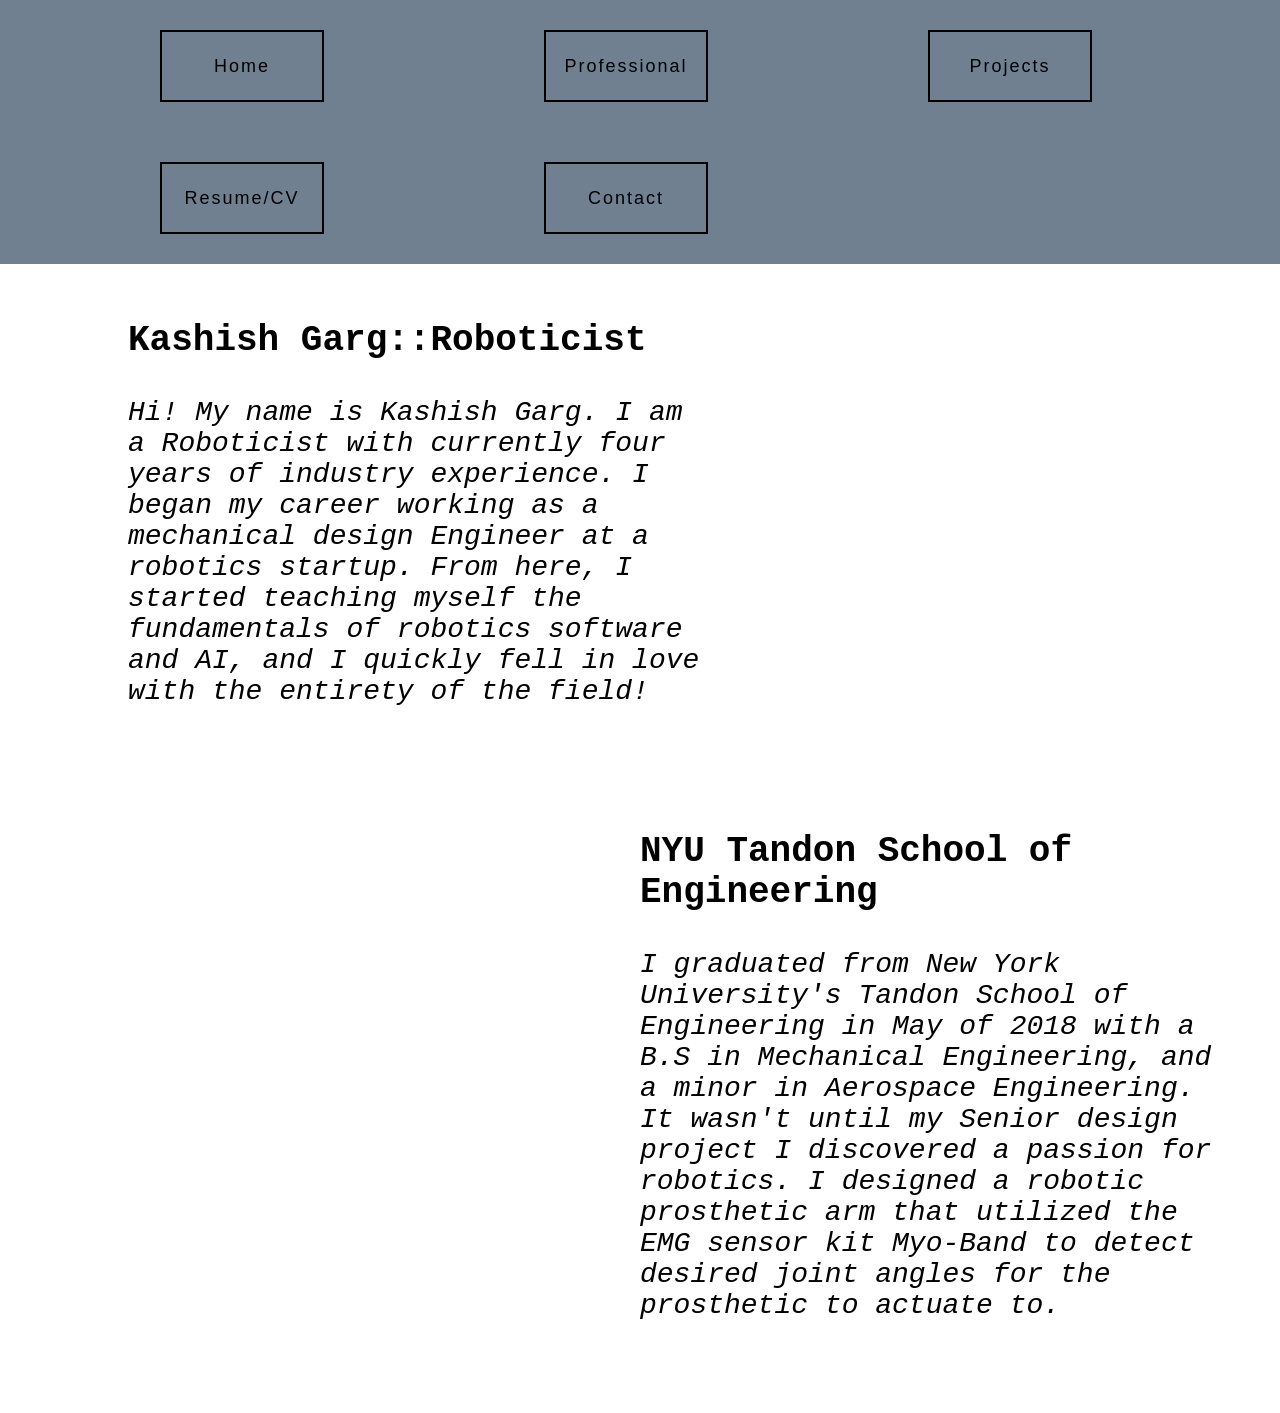
==== index.html @ d17ddd08 "made changes, too lazy to describe" ====
<!DOCTYPE html>
<html lang="en">
<head>
    <meta charset="UTF-8">
    <meta name="viewport" content="width=device-width, initial-scale=1.0">
    <title>Kashish Garg</title>
    <link rel="stylesheet" href="css/work.css">
</head>
<body>
    <div class="top">
        <header>
            <ul>
                

                    <li><a href="index.html"><span>Home</span></a></li>
                    <li><a href="work.html"><span>Professional</span></a></li>
                    <li><a href="projects.html"><span>Projects</span></a></li>
                    <li><a href="resume.html"><span>Resume/CV</span></a></li>
                    <li><a href="contact.html"><span>Contact</span></a></li>
  
  
                

                <!-- <li><a href="work.html">Work Experience</a></li> -->
                <!-- <li><a href="projects.html">Projects</a></li>
                <li><a href="resume.html">Resumé and CV</a></li>
                <li><a href="contact.html">Contact Information</a></li> -->
            </ul>
        </header>  
    </div>

    <div class="aboutme">
        <div class="aboutmedesc">
            <p class="aboutmetitle">Kashish Garg::Roboticist</p>
            <p class="aboutmeparagraph">Hi! My name is Kashish Garg. I am a Roboticist with currently four years of industry experience. I began my career working as a mechanical design Engineer at a robotics startup. From here, I started teaching myself the fundamentals of robotics software and AI, and I quickly fell in love with the entirety of the field!</p>
        </div>
        <div class="aboutmephoto">
            <img class="aboutmepicture" src="images/BackPak-construction1.jpg" alt="">
        </div>
    </div>

    <div class="aboutmenyu">
        <div class="aboutmenyuphoto">
            <img class="aboutmepicture" src="images/ip-492.jpg_output.jpg" alt="">
        </div>
        <div class="aboutmedescnyu">
            <p class="aboutmetitle">NYU Tandon School of Engineering</p>
            <p class="aboutmeparagraph">I graduated from New York University's Tandon School of Engineering in May of 2018 with a B.S in Mechanical Engineering, and a minor in Aerospace Engineering. It wasn't until my Senior design project I discovered a passion for robotics. I designed a robotic prosthetic arm that utilized the EMG sensor kit Myo-Band to detect desired joint angles for the prosthetic to actuate to. </p>
        </div>

    </div>



    

    

    
</body>
</html>
---- css/work.css ----
body {
    font-family: Hack, monospace;
    margin:0;
}

ul {
    list-style-type: none;
    margin: 0;
    padding: 0;
    overflow: hidden;
    background-color:  #708090;
    /* height: 7.5em; */
}


  
li {
    float: left;
    margin: 1.5em 3em 1.5em 10rem;
    font-size: 1.25rem;
}
  
li a {
    display: block;
    color: black;
    text-align: center;
    padding: 14px 16px;
    text-decoration: none;
}

.upenn{
    background-color:#001f5b ;
    block-size: 75em;

}
.exyn{
    background-color:#95C054 ;
    block-size: 75em;

}
.hmi{
    background-color:#E16A2B ;
    block-size: 75em;

}


.title {
    margin: 0 0 0 0em;
    font-size: 3.0rem;
    font-weight: bold;

}

.project-title {
    margin: 0 0 0 0em;
    font-size: 2.5rem;
    padding-top: 50px;
    font-weight: bold;

}

.date {
    font-size: 1.0rem;
    margin: 0px;
}

.upenntext {
    color:#ffffff;
    text-align:center;
    padding:2em;
    font-size: 1.75rem;
}
.exyntext {
    color:#4e5861;
    text-align:center;
    padding:2em;
    font-size: 1.75rem;
}
.hmitext {
    color:#E5FFF6;
    text-align:center;
    padding:2em;
    font-size: 1.75rem;
}



.grid{
    display: grid;
    /* grid-gap: ; */
    grid-auto-flow: column;
    grid-template-columns: repeat(auto-fit, minmax(180px,1fr));
    background-color: #ffffff;
    opacity: 1;
    background: radial-gradient(circle, transparent 20%, #ffffff 20%, #ffffff 80%, transparent 80%, transparent), radial-gradient(circle, transparent 20%, #ffffff 20%, #ffffff 80%, transparent 80%, transparent) 12.5px 12.5px, linear-gradient(#000000 1px, transparent 1px) 0 -0.5px, linear-gradient(90deg, #000000 1px, #ffffff 1px) -0.5px 0;
    background-size: 25px 25px, 25px 25px, 12.5px 12.5px, 12.5px 12.5px;
   

    padding-bottom: 70px;
    padding-top: 70px;
    
}

.upennpiccontainer{
    /* background-color: #000080; */
    block-size: 40em;
    position: relative;
    display: flex;
    background:
    linear-gradient(135deg, #708090 21px, #d9ecff 22px, #d9ecff 24px, transparent 24px, transparent 67px, #d9ecff 67px, #d9ecff 69px, transparent 69px),
    linear-gradient(225deg, #708090 21px, #d9ecff 22px, #d9ecff 24px, transparent 24px, transparent 67px, #d9ecff 67px, #d9ecff 69px, transparent 69px)0 64px;
    background-color:#708090;
    background-size: 64px 128px;
    /* column-count: 2; */
}
.upennmainpic{
    display:block;
    width:auto;
    max-height: 100%;
    margin-left: auto;
    margin-right: auto;
    overflow: hidden;
    padding-top: 50px;
    padding-bottom: 50px;
}



.exynmainpic{
    display:block;
    height: auto;
    width:auto;
    max-width: 500px;
    max-height: 500px;
    margin-left: auto;
    margin-right: auto;
    /* overflow: hidden; */
    border-radius: 50%;
    /* padding-bottom: 50px; */
}

.exynsecondpic{
    display:block;
    height: auto;
    width:auto;
    max-width: 500px;
    max-height: 500px;
    margin-left: auto;
    margin-right: auto;
    /* overflow: hidden; */
    /* padding-top: 70px;
    padding-bottom: 50px; */
    /* border-radius: 50%; */
}

.project-container {
    position: relative;
    display: flex;
    column-count: 3;
    
}

.hmipiccontainer{
    /* background-color: #000080; */
    block-size: 40em;
    position: relative;
    display: flex;
    /* column-count: 2; */
    background-color: #464c87;
    background-image:  repeating-linear-gradient(45deg, #000080 25%, transparent 25%, transparent 75%, #000080 75%, #000080), repeating-linear-gradient(45deg, #000080 25%, #464c87 25%, #464c87 75%, #000080 75%, #000080);
    background-position: 0 0, 10px 10px;
    background-size: 20px 20px;
}
.hmimainpic{
    display:block;
    width:auto;
    max-height: 100%;
    margin-left: auto;
    margin-right: auto;
    overflow: hidden;
    padding-top: 50px;
    padding-bottom: 50px;
}

.hmisecondpic{
    display:block;
    width:auto;
    max-height: 30%;
    margin-left: auto;
    margin-right: auto;
    overflow: hidden;
    padding-top: 70px;
    padding-bottom: 50px;
    /* border-radius: 50%; */
}
.work {
    font-size: 2.2rem;
}

.projdesc {
    font-size: 1.6rem;
    font-style: italic;
}

.upennproj {
    color:#ffffff;
    padding-top: 1em;

}
.exynproj {
    color:#4e5861;
    padding-top: 1em;

}

.hmiproj {
    color:#E5FFF6;
    padding-top: 1em;

}

.project {
    color: #F2AA4C;
}

.upenndesc text {
    color:#ffffff;
}
.exyndesc text {
    color:#4e5861;
}

.hmidesc text {
    color: #E5FFF6;
    
}

  
  a{
    display: block;
    width: 8rem;
    height: 40px;
    line-height: 40px;
    font-size: 18px;
    font-family: sans-serif;
    text-decoration: none;
    color: black;
    border: 2px solid black;
    letter-spacing: 2px;
    text-align: center;
    position: relative;
    transition: all .35s;
  }
  
  a span{
    position: relative;
    z-index: 2;
  }
  
  a:after{
    position: absolute;
    content: "";
    top: 0;
    left: 0;
    width: 0;
    height: 100%;
    background: black;
    transition: all .35s;
  }
  
  a:hover{
    color: #fff;
  }
  
  a:hover:after{
    width: 100%;
  }



.aboutme {
    float:left;
    padding-top: 20px;
    padding-bottom: 20px;
    /* background-color: yellow; */
    background-image:url(../images/magicpattern-svg-chart-1659930032315.svg);
}

.aboutmedesc {
    float:left;
    width:45%;
    margin-left: 10%;
}
.aboutmephoto {
    float:left;
    width: 35%;
    margin-left:10%;
}
.aboutmepicture{
    border-radius: 50%;
    max-width: 500px;
}

.aboutmeparagraph{
    font-size: 1.75rem;
    font-style: italic;
}

.aboutmetitle{
    font-size:2.25rem;
    font-weight: bolder;
    

}


.aboutmenyu {
    float:left;
    padding-top:40px;
    padding-bottom:20px;
    background-image: url(../images/magicpattern-svg-chart-1659930306692.svg);
}
.aboutmedescnyu {
    float:left;
    width: 45%;
}
.aboutmenyuphoto {
    float:left;
    width: 35%;
    margin-left:15%;
}
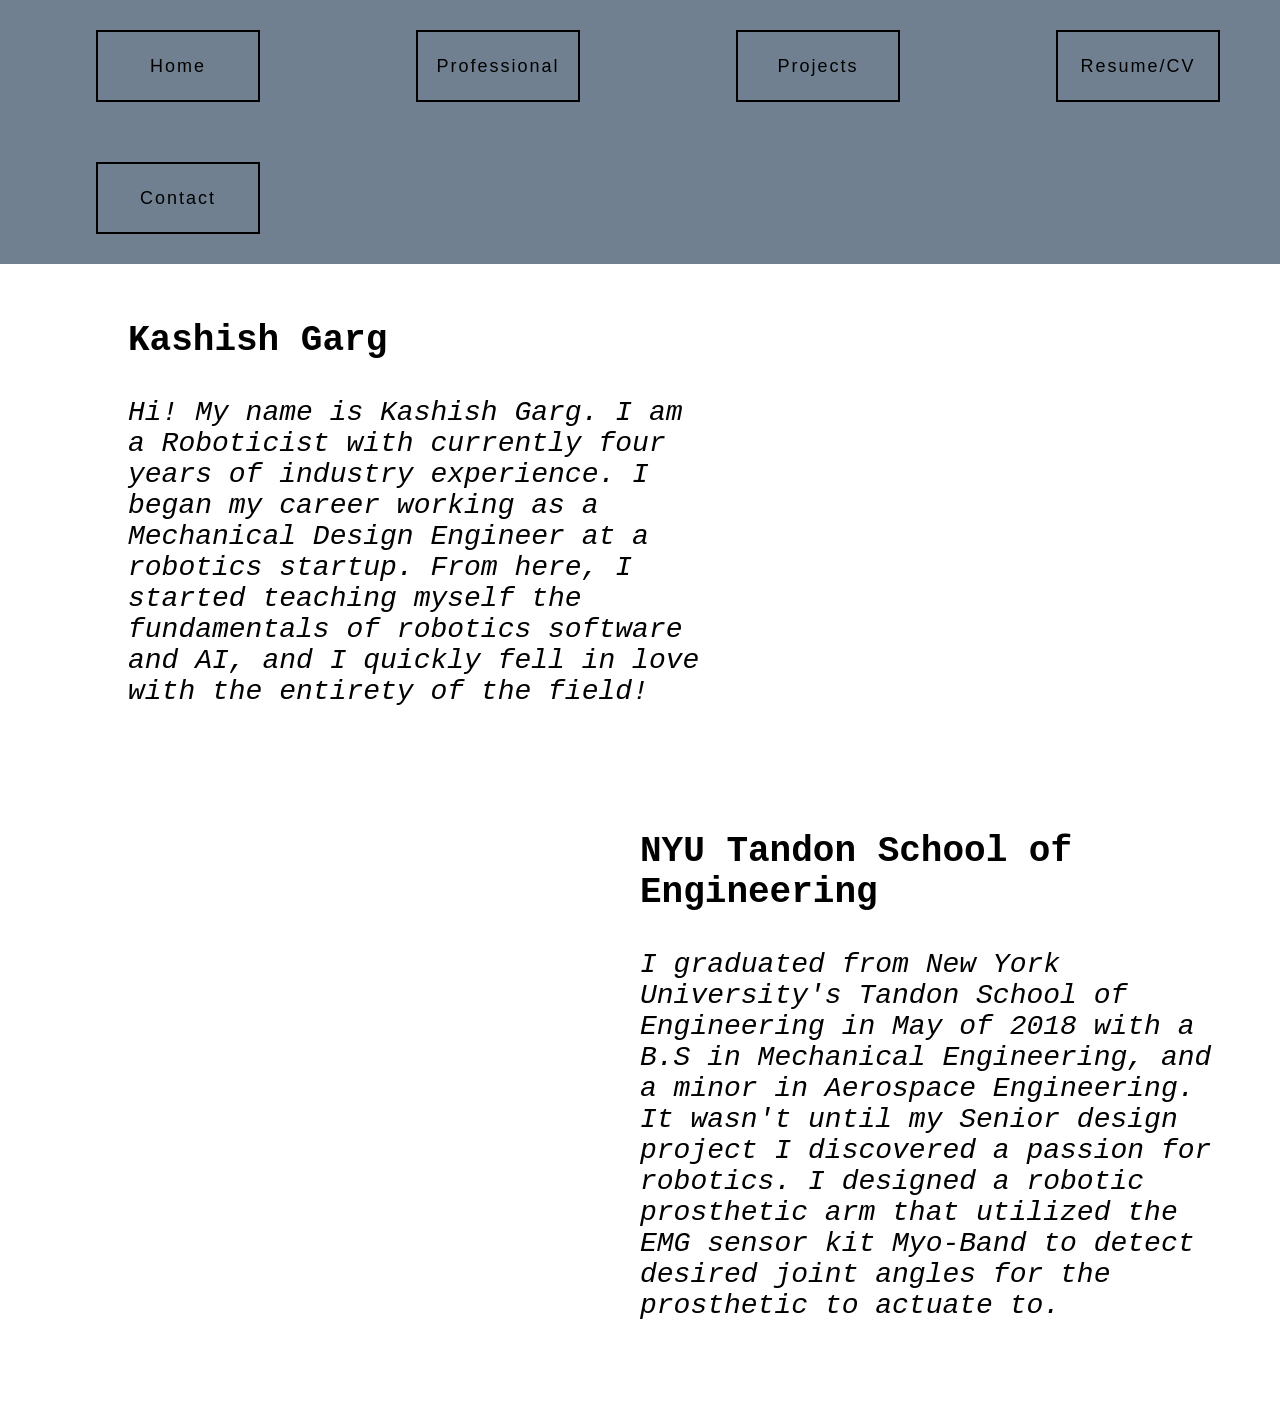
==== commit 1a2a0b7e: "back on it" ====
--- a/index.html
+++ b/index.html
@@ -1,61 +1,52 @@
 <!DOCTYPE html>
 <html lang="en">
-<head>
+  <head>
     <meta charset="UTF-8">
     <meta name="viewport" content="width=device-width, initial-scale=1.0">
     <title>Kashish Garg</title>
-    <link rel="stylesheet" href="css/work.css">
-</head>
-<body>
+    <link rel="stylesheet" href="css/index.css">
+  </head>
+
+  <body>
     <div class="top">
-        <header>
-            <ul>
-                
-
-                    <li><a href="index.html"><span>Home</span></a></li>
-                    <li><a href="work.html"><span>Professional</span></a></li>
-                    <li><a href="projects.html"><span>Projects</span></a></li>
-                    <li><a href="resume.html"><span>Resume/CV</span></a></li>
-                    <li><a href="contact.html"><span>Contact</span></a></li>
-  
-  
-                
-
-                <!-- <li><a href="work.html">Work Experience</a></li> -->
-                <!-- <li><a href="projects.html">Projects</a></li>
-                <li><a href="resume.html">Resumé and CV</a></li>
-                <li><a href="contact.html">Contact Information</a></li> -->
-            </ul>
-        </header>  
+      <header>
+        <ul>
+          <li><a href="index.html"><span>Home</span></a></li>
+          <li><a href="work.html"><span>Professional</span></a></li>
+          <li><a href="projects.html"><span>Projects</span></a></li>
+          <li><a href="resume.html"><span>Resume/CV</span></a></li>
+          <li><a href="contact.html"><span>Contact</span></a></li>
+        </ul>
+      </header>  
     </div>
 
     <div class="aboutme">
-        <div class="aboutmedesc">
-            <p class="aboutmetitle">Kashish Garg::Roboticist</p>
-            <p class="aboutmeparagraph">Hi! My name is Kashish Garg. I am a Roboticist with currently four years of industry experience. I began my career working as a mechanical design Engineer at a robotics startup. From here, I started teaching myself the fundamentals of robotics software and AI, and I quickly fell in love with the entirety of the field!</p>
-        </div>
-        <div class="aboutmephoto">
-            <img class="aboutmepicture" src="images/BackPak-construction1.jpg" alt="">
-        </div>
+      <div class="aboutmedesc">
+        <p class="aboutmetitle">Kashish Garg</p>
+        <p class="aboutmeparagraph">Hi! My name is Kashish Garg. I am a Roboticist with currently four years of industry experience. I began my career working as a Mechanical Design Engineer at a robotics startup. From here, I started teaching myself the fundamentals of robotics software and AI, and I quickly fell in love with the entirety of the field!</p>
+      </div>
+      <div class="aboutmephoto">
+        <img class="aboutmepicture" src="images/BackPak-construction1.jpg" alt="">
+      </div>
     </div>
 
     <div class="aboutmenyu">
-        <div class="aboutmenyuphoto">
-            <img class="aboutmepicture" src="images/ip-492.jpg_output.jpg" alt="">
-        </div>
-        <div class="aboutmedescnyu">
-            <p class="aboutmetitle">NYU Tandon School of Engineering</p>
-            <p class="aboutmeparagraph">I graduated from New York University's Tandon School of Engineering in May of 2018 with a B.S in Mechanical Engineering, and a minor in Aerospace Engineering. It wasn't until my Senior design project I discovered a passion for robotics. I designed a robotic prosthetic arm that utilized the EMG sensor kit Myo-Band to detect desired joint angles for the prosthetic to actuate to. </p>
-        </div>
+      <div class="aboutmenyuphoto">
+        <img class="aboutmepicture" src="images/ip-492.jpg_output.jpg" alt="">
+      </div>
+      <div class="aboutmedescnyu">
+        <p class="aboutmetitle">NYU Tandon School of Engineering</p>
+        <p class="aboutmeparagraph">I graduated from New York University's Tandon School of Engineering in May of 2018 with a B.S in Mechanical Engineering, and a minor in Aerospace Engineering. It wasn't until my Senior design project I discovered a passion for robotics. I designed a robotic prosthetic arm that utilized the EMG sensor kit Myo-Band to detect desired joint angles for the prosthetic to actuate to. </p>
+      </div>
 
     </div>
 
 
 
-    
 
-    
 
-    
-</body>
+
+
+
+  </body>
 </html>
--- a/css/index.css
+++ b/css/index.css
@@ -0,0 +1,311 @@
+body {
+  font-family: Hack, monospace;
+  margin:0;
+}
+
+ul {
+  list-style-type: none;
+  margin: 0;
+  padding: 0;
+  overflow: hidden;
+  background-color:  #708090;
+  /* height: 7.5em; */
+}
+
+li {
+  float: left;
+  margin: 1.5em 3em 1.5em 6rem;
+  font-size: 1.25rem;
+}
+
+li a {
+  display: block;
+  color: black;
+  text-align: center;
+  padding: 14px 16px;
+  text-decoration: none;
+}
+
+.upenn{
+  background-color:#001f5b ;
+  block-size: 75em;
+}
+
+.exyn{
+  background-color:#95C054 ;
+  block-size: 75em;
+
+}
+
+.hmi{
+  background-color:#E16A2B ;
+  block-size: 80em;
+}
+
+.title {
+  margin: 0 0 0 0em;
+  font-size: 3.0rem;
+  font-weight: bold;
+}
+
+.project-title {
+  margin: 0 0 0 0em;
+  font-size: 2.5rem;
+  padding-top: 50px;
+  font-weight: bold;
+}
+
+.date {
+  font-size: 1.0rem;
+  margin: 0px;
+}
+
+.upenntext {
+  color:#ffffff;
+  text-align:center;
+  padding:2em;
+  font-size: 1.75rem;
+}
+
+.exyntext {
+  color:#4e5861;
+  text-align:center;
+  padding:2em;
+  font-size: 1.75rem;
+}
+
+.hmitext {
+  color:#E5FFF6;
+  text-align:center;
+  padding:2em;
+  font-size: 1.75rem;
+}
+
+
+
+.grid{
+  display: grid;
+  /* grid-gap: ; */
+  grid-auto-flow: column;
+  grid-template-columns: repeat(auto-fit, minmax(180px,1fr));
+  background-color: #ffffff;
+  opacity: 1;
+  background: radial-gradient(circle, transparent 20%, #ffffff 20%, #ffffff 80%, transparent 80%, transparent), radial-gradient(circle, transparent 20%, #ffffff 20%, #ffffff 80%, transparent 80%, transparent) 12.5px 12.5px, linear-gradient(#000000 1px, transparent 1px) 0 -0.5px, linear-gradient(90deg, #000000 1px, #ffffff 1px) -0.5px 0;
+  background-size: 25px 25px, 25px 25px, 12.5px 12.5px, 12.5px 12.5px;
+  padding-bottom: 70px;
+  padding-top: 70px;
+
+}
+
+.upennpiccontainer{
+  /* background-color: #000080; */
+  block-size: 40em;
+  position: relative;
+  display: flex;
+  background:
+  linear-gradient(135deg, #708090 21px, #d9ecff 22px, #d9ecff 24px, transparent 24px, transparent 67px, #d9ecff 67px, #d9ecff 69px, transparent 69px),
+  linear-gradient(225deg, #708090 21px, #d9ecff 22px, #d9ecff 24px, transparent 24px, transparent 67px, #d9ecff 67px, #d9ecff 69px, transparent 69px)0 64px;
+  background-color:#708090;
+  background-size: 64px 128px;
+}
+
+.upennmainpic{
+  display:block;
+  width:auto;
+  max-height: 100%;
+  margin-left: auto;
+  margin-right: auto;
+  overflow: hidden;
+  padding-top: 50px;
+  padding-bottom: 50px;
+}
+
+.exynmainpic{
+  display:block;
+  height: auto;
+  width:auto;
+  max-width: 500px;
+  max-height: 500px;
+  margin-left: auto;
+  margin-right: auto;
+  border-radius: 50%;
+}
+
+.exynsecondpic{
+  display:block;
+  height: auto;
+  width:auto;
+  max-width: 500px;
+  max-height: 500px;
+  margin-left: auto;
+  margin-right: auto;
+}
+
+.project-container {
+  position: relative;
+  display: flex;
+  column-count: 3;
+}
+
+.hmipiccontainer{
+  block-size: 40em;
+  position: relative;
+  display: flex;
+  background-color: #464c87;
+  background-image:  repeating-linear-gradient(45deg, #000080 25%, transparent 25%, transparent 75%, #000080 75%, #000080), repeating-linear-gradient(45deg, #000080 25%, #464c87 25%, #464c87 75%, #000080 75%, #000080);
+  background-position: 0 0, 10px 10px;
+  background-size: 20px 20px;
+}
+
+.hmimainpic{
+  display:block;
+  width:auto;
+  max-height: 100%;
+  margin-left: auto;
+  margin-right: auto;
+  overflow: hidden;
+  padding-top: 50px;
+  padding-bottom: 50px;
+}
+
+.hmisecondpic{
+  display:block;
+  width:auto;
+  max-height: 30%;
+  margin-left: auto;
+  margin-right: auto;
+  overflow: hidden;
+  padding-top: 70px;
+  padding-bottom: 50px;
+}
+
+.work {
+  font-size: 2.2rem;
+}
+
+.projdesc {
+  font-size: 1.6rem;
+  font-style: italic;
+}
+
+.upennproj {
+  color:#ffffff;
+  padding-top: 1em;
+}
+
+.exynproj {
+  color:#4e5861;
+  padding-top: 1em;
+}
+
+.hmiproj {
+  color:#E5FFF6;
+  padding-top: 1em;
+}
+
+.project {
+  color: #F2AA4C;
+}
+
+.upenndesc text {
+  color:#ffffff;
+}
+
+.exyndesc text {
+  color:#4e5861;
+}
+
+.hmidesc text {
+  color: #E5FFF6;
+}
+
+a{
+  display: block;
+  width: 8rem;
+  height: 40px;
+  line-height: 40px;
+  font-size: 18px;
+  font-family: sans-serif;
+  text-decoration: none;
+  color: black;
+  border: 2px solid black;
+  letter-spacing: 2px;
+  text-align: center;
+  position: relative;
+  transition: all .35s;
+}
+
+a span{
+  position: relative;
+  z-index: 2;
+}
+
+a:after{
+  position: absolute;
+  content: "";
+  top: 0;
+  left: 0;
+  width: 0;
+  height: 100%;
+  background: black;
+  transition: all .35s;
+}
+
+a:hover{
+  color: #fff;
+}
+
+a:hover:after{
+  width: 100%;
+}
+
+
+
+.aboutme {
+  float:left;
+  padding-top: 20px;
+  padding-bottom: 20px;
+  /* background-color: yellow; */
+  background-image:url(../images/magicpattern-svg-chart-1659930032315.svg);
+}
+
+.aboutmedesc {
+  float:left;
+  width:45%;
+  margin-left: 10%;
+}
+.aboutmephoto {
+  float:left;
+  width: 35%;
+  margin-left:10%;
+}
+.aboutmepicture{
+  border-radius: 50%;
+  max-width: 500px;
+}
+
+.aboutmeparagraph{
+  font-size: 1.75rem;
+  font-style: italic;
+}
+
+.aboutmetitle{
+  font-size:2.25rem;
+  font-weight: bolder;
+}
+
+.aboutmenyu {
+  float:left;
+  padding-top:40px;
+  padding-bottom:20px;
+  background-image: url(../images/magicpattern-svg-chart-1659930306692.svg);
+}
+.aboutmedescnyu {
+  float:left;
+  width: 45%;
+}
+.aboutmenyuphoto {
+  float:left;
+  width: 35%;
+  margin-left:15%;
+}
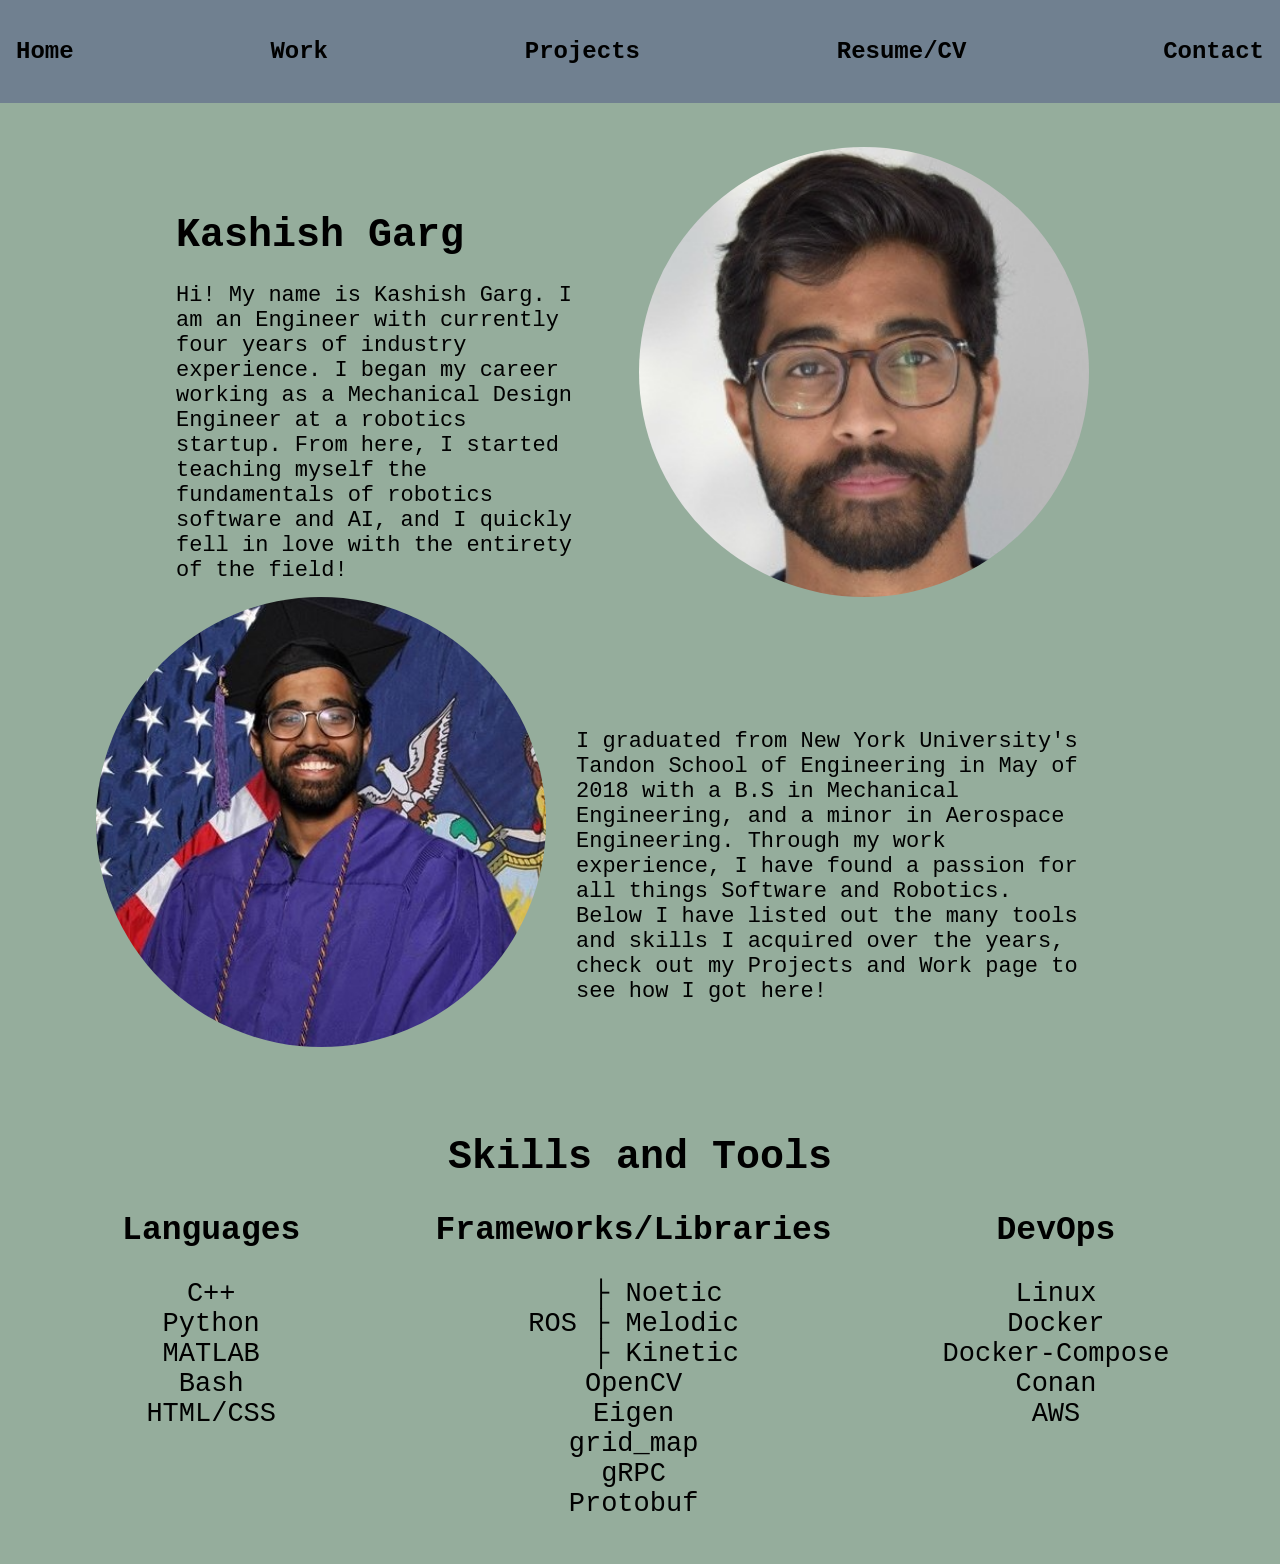
==== commit 04ec4dd2: "refactored site" ====
--- a/index.html
+++ b/index.html
@@ -4,6 +4,7 @@
     <meta charset="UTF-8">
     <meta name="viewport" content="width=device-width, initial-scale=1.0">
     <title>Kashish Garg</title>
+    <link rel="stylesheet" href="css/top_bar.css">
     <link rel="stylesheet" href="css/index.css">
   </head>
 
@@ -12,41 +13,74 @@
       <header>
         <ul>
           <li><a href="index.html"><span>Home</span></a></li>
-          <li><a href="work.html"><span>Professional</span></a></li>
+          <li><a href="work.html"><span>Work</span></a></li>
           <li><a href="projects.html"><span>Projects</span></a></li>
           <li><a href="resume.html"><span>Resume/CV</span></a></li>
           <li><a href="contact.html"><span>Contact</span></a></li>
         </ul>
       </header>  
     </div>
+  </body>
 
-    <div class="aboutme">
-      <div class="aboutmedesc">
-        <p class="aboutmetitle">Kashish Garg</p>
-        <p class="aboutmeparagraph">Hi! My name is Kashish Garg. I am a Roboticist with currently four years of industry experience. I began my career working as a Mechanical Design Engineer at a robotics startup. From here, I started teaching myself the fundamentals of robotics software and AI, and I quickly fell in love with the entirety of the field!</p>
+  <body>
+    <div class="about_me_top">
+      <div class="about_me_top_item">
+        <span class="large-text"><strong>Kashish Garg</strong></span>
+        <span class="small-text"><br><br>Hi! My name is Kashish Garg. I am an Engineer with currently four years of industry experience. I began my career working as a Mechanical Design Engineer at a robotics startup. From here, I started teaching myself the fundamentals of robotics software and AI, and I quickly fell in love with the entirety of the field!</span>
       </div>
-      <div class="aboutmephoto">
-        <img class="aboutmepicture" src="images/BackPak-construction1.jpg" alt="">
+      <div class="about_me_top_item about_me_top_image">
+        <img src="./images/headshot.png" alt="Headshot">
       </div>
     </div>
 
-    <div class="aboutmenyu">
-      <div class="aboutmenyuphoto">
-        <img class="aboutmepicture" src="images/ip-492.jpg_output.jpg" alt="">
+    <div class="about_me_mid">
+      <div class="about_me_mid_item about_me_mid_image">
+        <img src="./images/graduation_headshot.jpg" alt="Headshot">
       </div>
-      <div class="aboutmedescnyu">
-        <p class="aboutmetitle">NYU Tandon School of Engineering</p>
-        <p class="aboutmeparagraph">I graduated from New York University's Tandon School of Engineering in May of 2018 with a B.S in Mechanical Engineering, and a minor in Aerospace Engineering. It wasn't until my Senior design project I discovered a passion for robotics. I designed a robotic prosthetic arm that utilized the EMG sensor kit Myo-Band to detect desired joint angles for the prosthetic to actuate to. </p>
+      <div class="about_me_mid_item">
+        <span class="small-text">I graduated from New York University's Tandon School of Engineering in May of 2018 with a B.S in Mechanical Engineering, and a minor in Aerospace Engineering. Through my work experience, I have found a passion for all things Software and Robotics. Below I have listed out the many tools and skills I acquired over the years, check out my Projects and Work page to see how I got here!</span>
+      </div>
+    </div>
+
+    <div style="text-align: center;"> 
+      <span class="large-text"><strong>Skills and Tools</strong></span>
+    </div>
+
+
+    <div class="about_me_skills">
+
+      <div class="about_me_skills_item">
+        <span class="med-text"><strong>Languages</strong><br></span>
+        <span class="skill-item-text"><br>C++</span>
+        <span class="skill-item-text"><br>Python</span>
+        <span class="skill-item-text"><br>MATLAB</span>
+        <span class="skill-item-text"><br>Bash</span>
+        <span class="skill-item-text"><br>HTML/CSS</span>
+      </div>
+
+      <div class="about_me_skills_item">
+        <span class="med-text"><strong>Frameworks/Libraries</strong><br></span>
+        <span class="skill-item-text"><br>&nbsp;&nbsp;&nbsp;├ Noetic</span>
+        <span class="skill-item-text"><br>ROS ├ Melodic</span>
+        <span class="skill-item-text"><br>&nbsp;&nbsp;&nbsp;&nbsp;├ Kinetic</span>
+        <span class="skill-item-text"><br>OpenCV</span>
+        <span class="skill-item-text"><br>Eigen</span>
+        <span class="skill-item-text"><br>grid_map</span>
+        <span class="skill-item-text"><br>gRPC</span>
+        <span class="skill-item-text"><br>Protobuf</span>
+      </div>
+      <div class="about_me_skills_item">
+        <span class="med-text"><strong>DevOps</strong><br></span>
+        <span class="skill-item-text"><br>Linux</span>
+        <span class="skill-item-text"><br>Docker</span>
+        <span class="skill-item-text"><br>Docker-Compose</span>
+        <span class="skill-item-text"><br>Conan</span>
+        <span class="skill-item-text"><br>AWS</span>
       </div>
 
     </div>
 
+  </body>
 
 
-
-
-
-
-
-  </body>
 </html>
--- a/css/top_bar.css
+++ b/css/top_bar.css
@@ -0,0 +1,60 @@
+body {
+  font-family: Hack, monospace;
+  margin:0;
+  background-color: #95ad9c;
+}
+
+top {
+  display: flex;
+  justify-content: space-between;
+  align-items: center;
+  flex-wrap: wrap;
+}
+
+ul {
+  list-style: none;
+  display: flex;
+  justify-content: space-between;
+  padding: 0;
+  flex-wrap: wrap;
+  align-items: center;
+  /* overflow: hidden; */
+  background-color:  #708090;
+  margin: 0
+  /* height: 7.5em; */
+}
+
+li {
+  float: left;
+  font-size: 1.50rem;
+  margin-top: 1em;
+  margin-bottom: 1em;
+  font-weight: bold;
+
+}
+
+li a {
+  display: block;
+  color: black;
+  text-align: center;
+  padding: 14px 16px;
+  text-decoration: none;
+}
+
+.large-text {
+  font-size: 40px; /* Set font size for large text */
+}
+
+.med-text {
+  font-size: 33px; /* Set font size for large text */
+}
+.small-text {
+  font-size: 22px; /* Set font size for small text */
+}
+
+.skill-item-text {
+  font-size: 27px;
+}
+.proj-desc-text {
+  font-size: 24px;
+}
--- a/css/index.css
+++ b/css/index.css
@@ -1,311 +1,106 @@
-body {
-  font-family: Hack, monospace;
-  margin:0;
+.about_me_top {
+  display: flex; /* Make container a flexbox */
+  flex-wrap: wrap; /* Allow items to wrap to new lines */
+  font-size: 22px;
 }
 
-ul {
-  list-style-type: none;
-  margin: 0;
-  padding: 0;
-  overflow: hidden;
-  background-color:  #708090;
-  /* height: 7.5em; */
+.about_me_top_item {
+  width: 45%; /* Make each item take up 33% of the container width */
+  box-sizing: border-box; /* Include padding and borders in item width */
+  padding-left: 8em;
+  padding-top: 5em;
 }
 
-li {
-  float: left;
-  margin: 1.5em 3em 1.5em 6rem;
-  font-size: 1.25rem;
+@media screen and (max-width: 600px) {
+  .about_me_top {
+    flex-direction: column; /* Switch flex direction to vertical */
+  }
+  
+  .about_me_top_item {
+    width: 100%; /* Make each item take up 100% of container width */
+  }
 }
 
-li a {
-  display: block;
-  color: black;
-  text-align: center;
-  padding: 14px 16px;
-  text-decoration: none;
+.about_me_top_image {
+  display: flex;
+  justify-content: center; /* Center image horizontally */
+  align-items: center; /* Center image vertically */
+  padding-left: 0em;
+  padding-top: 2em;
 }
 
-.upenn{
-  background-color:#001f5b ;
-  block-size: 75em;
+.about_me_top_image img {
+  width: 450px; /* Set the width of the image */
+  height: 450px; /* Set the height of the image */
+  border-radius: 50%; /* Make the image circular */
 }
 
-.exyn{
-  background-color:#95C054 ;
-  block-size: 75em;
+/**************************************************************/
+
+.about_me_mid {
+  display: flex; /* Make container a flexbox */
+  flex-wrap: wrap; /* Allow items to wrap to new lines */
+  font-size: 22px;
 
 }
 
-.hmi{
-  background-color:#E16A2B ;
-  block-size: 80em;
+.about_me_mid_item {
+  width: 45%; /* Make each item take up 33% of the container width */
+  box-sizing: border-box; /* Include padding and borders in item width */
+  padding-left: 0em;
+  padding-top: 6em;
+  padding-right: 3em;
+  padding-bottom:4em;
 }
 
-.title {
-  margin: 0 0 0 0em;
-  font-size: 3.0rem;
-  font-weight: bold;
+@media screen and (max-width: 600px) {
+  .about_me_mid {
+    flex-direction: column; /* Switch flex direction to vertical */
+  }
+  
+  .about_me_mid_item {
+    width: 100%; /* Make each item take up 100% of container width */
+  }
 }
 
-.project-title {
-  margin: 0 0 0 0em;
-  font-size: 2.5rem;
-  padding-top: 50px;
-  font-weight: bold;
+.about_me_mid_image {
+  display: flex;
+  justify-content: center; /* Center image horizontally */
+  align-items: center; /* Center image vertically */
+  padding-left: 3em;
+  padding-top: 0em;
+  padding-right: 0em;
 }
 
-.date {
-  font-size: 1.0rem;
-  margin: 0px;
+.about_me_mid_image img {
+  width: 450px; /* Set the width of the image */
+  height: 450px; /* Set the height of the image */
+  border-radius: 50%; /* Make the image circular */
 }
 
-.upenntext {
-  color:#ffffff;
-  text-align:center;
-  padding:2em;
-  font-size: 1.75rem;
+/**************************************************************/
+.about_me_skills {
+  display: flex; /* Make container a flexbox */
+  flex-wrap: wrap; /* Allow items to wrap to new lines */
+  padding-bottom: 2em;
 }
 
-.exyntext {
-  color:#4e5861;
-  text-align:center;
-  padding:2em;
-  font-size: 1.75rem;
+.about_me_skills_item{
+  width: 33%; /* Make each item take up 33% of the container width */
+  box-sizing: border-box; /* Include padding and borders in item width */
+  padding-top: 2em; 
+  text-align: center;
 }
 
-.hmitext {
-  color:#E5FFF6;
-  text-align:center;
-  padding:2em;
-  font-size: 1.75rem;
+@media screen and (max-width: 600px) {
+  .about_me_skills {
+    flex-direction: column; /* Switch flex direction to vertical */
+  }
+  
+  .about_me_skills_item {
+    width: 100%; /* Make each item take up 100% of container width */
+  }
 }
 
 
 
-.grid{
-  display: grid;
-  /* grid-gap: ; */
-  grid-auto-flow: column;
-  grid-template-columns: repeat(auto-fit, minmax(180px,1fr));
-  background-color: #ffffff;
-  opacity: 1;
-  background: radial-gradient(circle, transparent 20%, #ffffff 20%, #ffffff 80%, transparent 80%, transparent), radial-gradient(circle, transparent 20%, #ffffff 20%, #ffffff 80%, transparent 80%, transparent) 12.5px 12.5px, linear-gradient(#000000 1px, transparent 1px) 0 -0.5px, linear-gradient(90deg, #000000 1px, #ffffff 1px) -0.5px 0;
-  background-size: 25px 25px, 25px 25px, 12.5px 12.5px, 12.5px 12.5px;
-  padding-bottom: 70px;
-  padding-top: 70px;
-
-}
-
-.upennpiccontainer{
-  /* background-color: #000080; */
-  block-size: 40em;
-  position: relative;
-  display: flex;
-  background:
-  linear-gradient(135deg, #708090 21px, #d9ecff 22px, #d9ecff 24px, transparent 24px, transparent 67px, #d9ecff 67px, #d9ecff 69px, transparent 69px),
-  linear-gradient(225deg, #708090 21px, #d9ecff 22px, #d9ecff 24px, transparent 24px, transparent 67px, #d9ecff 67px, #d9ecff 69px, transparent 69px)0 64px;
-  background-color:#708090;
-  background-size: 64px 128px;
-}
-
-.upennmainpic{
-  display:block;
-  width:auto;
-  max-height: 100%;
-  margin-left: auto;
-  margin-right: auto;
-  overflow: hidden;
-  padding-top: 50px;
-  padding-bottom: 50px;
-}
-
-.exynmainpic{
-  display:block;
-  height: auto;
-  width:auto;
-  max-width: 500px;
-  max-height: 500px;
-  margin-left: auto;
-  margin-right: auto;
-  border-radius: 50%;
-}
-
-.exynsecondpic{
-  display:block;
-  height: auto;
-  width:auto;
-  max-width: 500px;
-  max-height: 500px;
-  margin-left: auto;
-  margin-right: auto;
-}
-
-.project-container {
-  position: relative;
-  display: flex;
-  column-count: 3;
-}
-
-.hmipiccontainer{
-  block-size: 40em;
-  position: relative;
-  display: flex;
-  background-color: #464c87;
-  background-image:  repeating-linear-gradient(45deg, #000080 25%, transparent 25%, transparent 75%, #000080 75%, #000080), repeating-linear-gradient(45deg, #000080 25%, #464c87 25%, #464c87 75%, #000080 75%, #000080);
-  background-position: 0 0, 10px 10px;
-  background-size: 20px 20px;
-}
-
-.hmimainpic{
-  display:block;
-  width:auto;
-  max-height: 100%;
-  margin-left: auto;
-  margin-right: auto;
-  overflow: hidden;
-  padding-top: 50px;
-  padding-bottom: 50px;
-}
-
-.hmisecondpic{
-  display:block;
-  width:auto;
-  max-height: 30%;
-  margin-left: auto;
-  margin-right: auto;
-  overflow: hidden;
-  padding-top: 70px;
-  padding-bottom: 50px;
-}
-
-.work {
-  font-size: 2.2rem;
-}
-
-.projdesc {
-  font-size: 1.6rem;
-  font-style: italic;
-}
-
-.upennproj {
-  color:#ffffff;
-  padding-top: 1em;
-}
-
-.exynproj {
-  color:#4e5861;
-  padding-top: 1em;
-}
-
-.hmiproj {
-  color:#E5FFF6;
-  padding-top: 1em;
-}
-
-.project {
-  color: #F2AA4C;
-}
-
-.upenndesc text {
-  color:#ffffff;
-}
-
-.exyndesc text {
-  color:#4e5861;
-}
-
-.hmidesc text {
-  color: #E5FFF6;
-}
-
-a{
-  display: block;
-  width: 8rem;
-  height: 40px;
-  line-height: 40px;
-  font-size: 18px;
-  font-family: sans-serif;
-  text-decoration: none;
-  color: black;
-  border: 2px solid black;
-  letter-spacing: 2px;
-  text-align: center;
-  position: relative;
-  transition: all .35s;
-}
-
-a span{
-  position: relative;
-  z-index: 2;
-}
-
-a:after{
-  position: absolute;
-  content: "";
-  top: 0;
-  left: 0;
-  width: 0;
-  height: 100%;
-  background: black;
-  transition: all .35s;
-}
-
-a:hover{
-  color: #fff;
-}
-
-a:hover:after{
-  width: 100%;
-}
-
-
-
-.aboutme {
-  float:left;
-  padding-top: 20px;
-  padding-bottom: 20px;
-  /* background-color: yellow; */
-  background-image:url(../images/magicpattern-svg-chart-1659930032315.svg);
-}
-
-.aboutmedesc {
-  float:left;
-  width:45%;
-  margin-left: 10%;
-}
-.aboutmephoto {
-  float:left;
-  width: 35%;
-  margin-left:10%;
-}
-.aboutmepicture{
-  border-radius: 50%;
-  max-width: 500px;
-}
-
-.aboutmeparagraph{
-  font-size: 1.75rem;
-  font-style: italic;
-}
-
-.aboutmetitle{
-  font-size:2.25rem;
-  font-weight: bolder;
-}
-
-.aboutmenyu {
-  float:left;
-  padding-top:40px;
-  padding-bottom:20px;
-  background-image: url(../images/magicpattern-svg-chart-1659930306692.svg);
-}
-.aboutmedescnyu {
-  float:left;
-  width: 45%;
-}
-.aboutmenyuphoto {
-  float:left;
-  width: 35%;
-  margin-left:15%;
-}
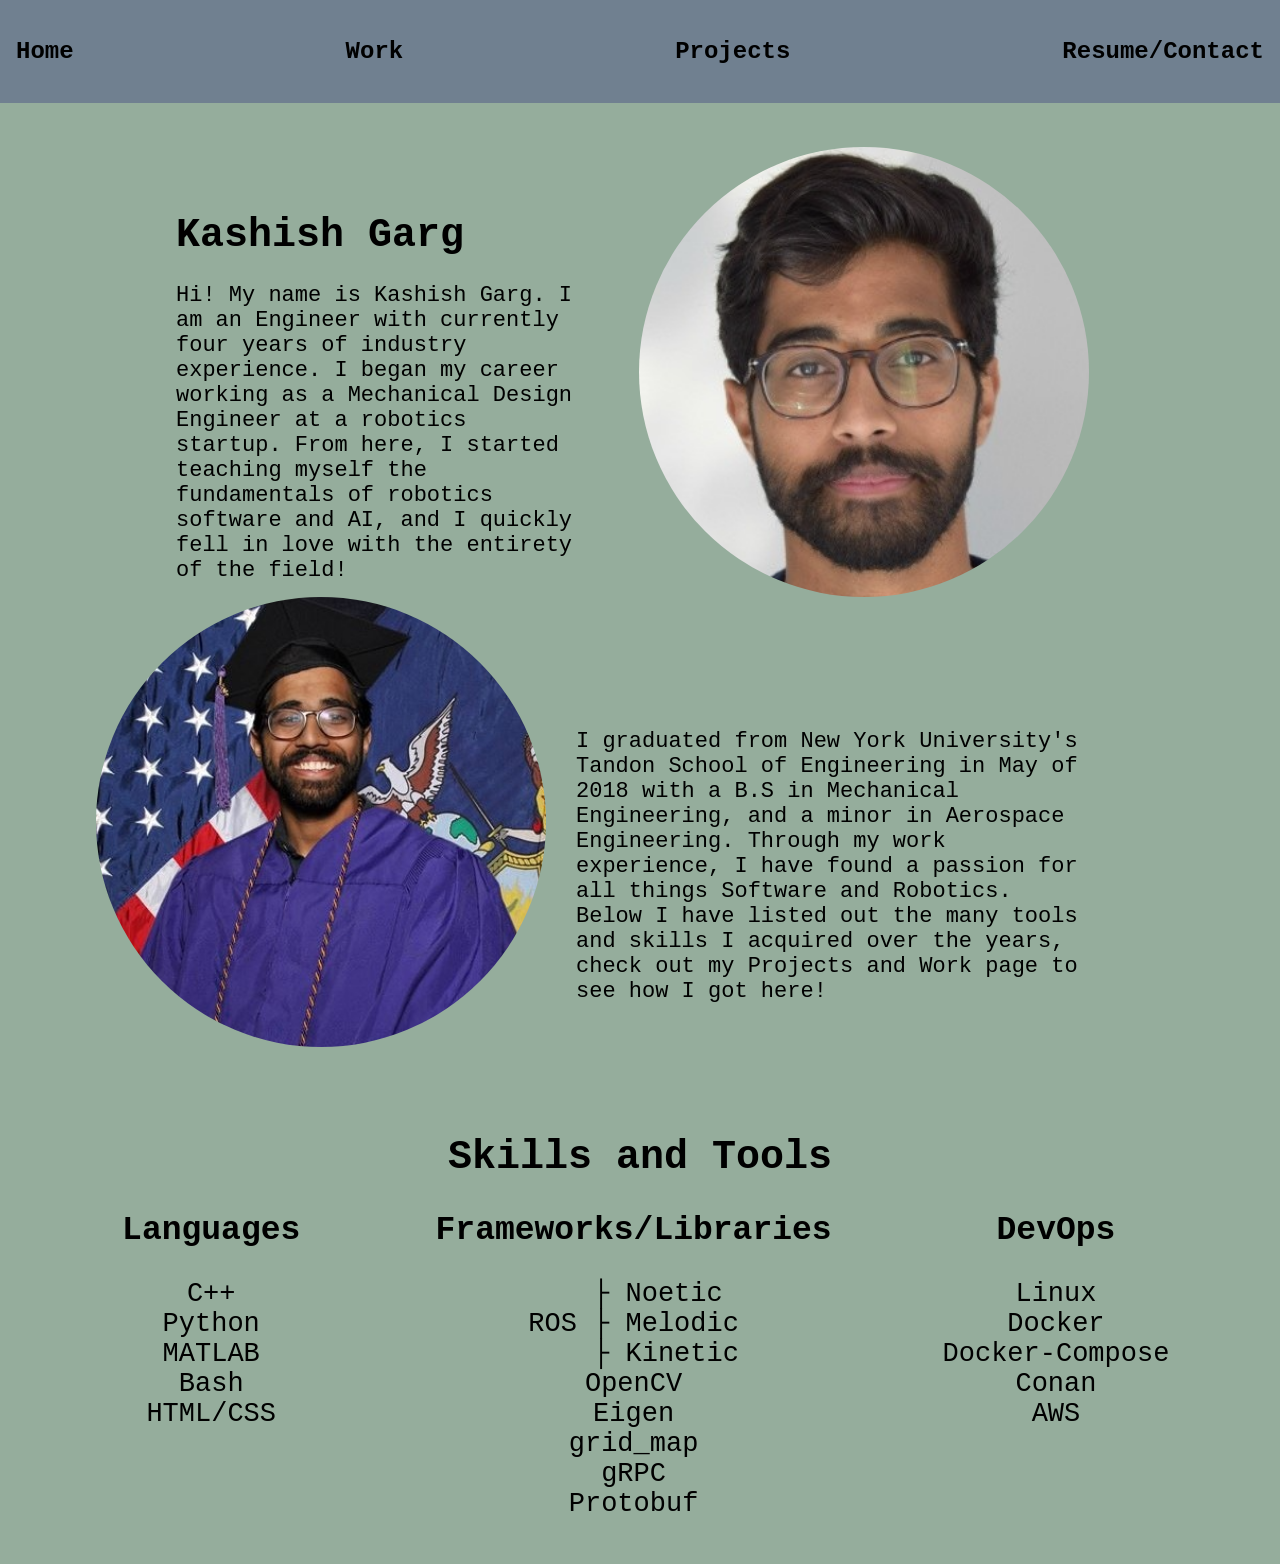
==== commit c6624d6c: "projects is filled out, want to finish up icp project to throw in here" ====
--- a/index.html
+++ b/index.html
@@ -15,8 +15,7 @@
           <li><a href="index.html"><span>Home</span></a></li>
           <li><a href="work.html"><span>Work</span></a></li>
           <li><a href="projects.html"><span>Projects</span></a></li>
-          <li><a href="resume.html"><span>Resume/CV</span></a></li>
-          <li><a href="contact.html"><span>Contact</span></a></li>
+          <li><a href="resume.html"><span>Resume/Contact</span></a></li>
         </ul>
       </header>  
     </div>
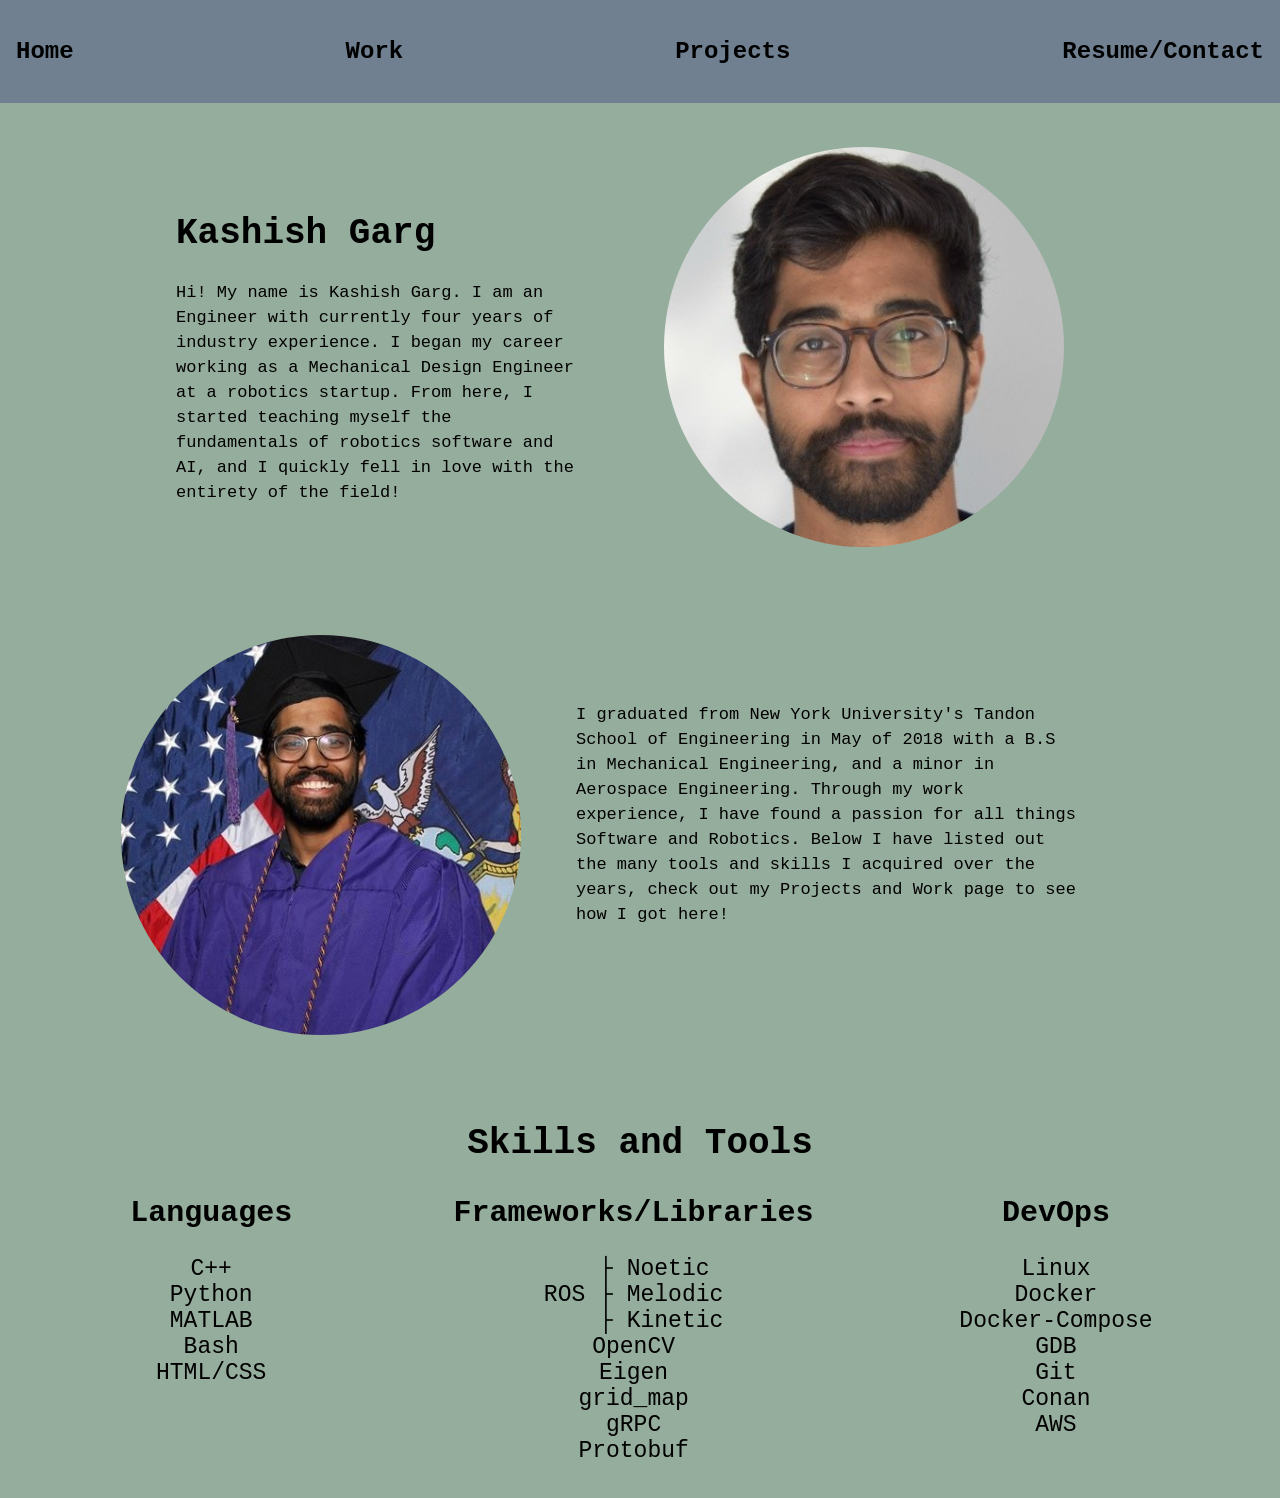
==== commit 1b234226: "Added a few skills" ====
--- a/index.html
+++ b/index.html
@@ -73,6 +73,8 @@
         <span class="skill-item-text"><br>Linux</span>
         <span class="skill-item-text"><br>Docker</span>
         <span class="skill-item-text"><br>Docker-Compose</span>
+        <span class="skill-item-text"><br>GDB</span>
+        <span class="skill-item-text"><br>Git</span>
         <span class="skill-item-text"><br>Conan</span>
         <span class="skill-item-text"><br>AWS</span>
       </div>
--- a/css/top_bar.css
+++ b/css/top_bar.css
@@ -42,19 +42,25 @@
 }
 
 .large-text {
-  font-size: 40px; /* Set font size for large text */
+  font-size: 36px; /* Set font size for large text */
 }
 
 .med-text {
-  font-size: 33px; /* Set font size for large text */
+  font-size: 30px; /* Set font size for large text */
 }
+
 .small-text {
-  font-size: 22px; /* Set font size for small text */
+  font-size: 17px; /* Set font size for small text */
 }
 
 .skill-item-text {
-  font-size: 27px;
+  font-size: 23px;
 }
+
 .proj-desc-text {
-  font-size: 24px;
+  font-size: 21px;
 }
+
+
+
+
--- a/css/index.css
+++ b/css/index.css
@@ -30,8 +30,8 @@
 }
 
 .about_me_top_image img {
-  width: 450px; /* Set the width of the image */
-  height: 450px; /* Set the height of the image */
+  width: 400px; /* Set the width of the image */
+  height: 400px; /* Set the height of the image */
   border-radius: 50%; /* Make the image circular */
 }
 
@@ -48,7 +48,7 @@
   width: 45%; /* Make each item take up 33% of the container width */
   box-sizing: border-box; /* Include padding and borders in item width */
   padding-left: 0em;
-  padding-top: 6em;
+  padding-top: 7em;
   padding-right: 3em;
   padding-bottom:4em;
 }
@@ -68,13 +68,13 @@
   justify-content: center; /* Center image horizontally */
   align-items: center; /* Center image vertically */
   padding-left: 3em;
-  padding-top: 0em;
+  padding-top: 4em;
   padding-right: 0em;
 }
 
 .about_me_mid_image img {
-  width: 450px; /* Set the width of the image */
-  height: 450px; /* Set the height of the image */
+  width: 400px; /* Set the width of the image */
+  height: 400px; /* Set the height of the image */
   border-radius: 50%; /* Make the image circular */
 }
 
